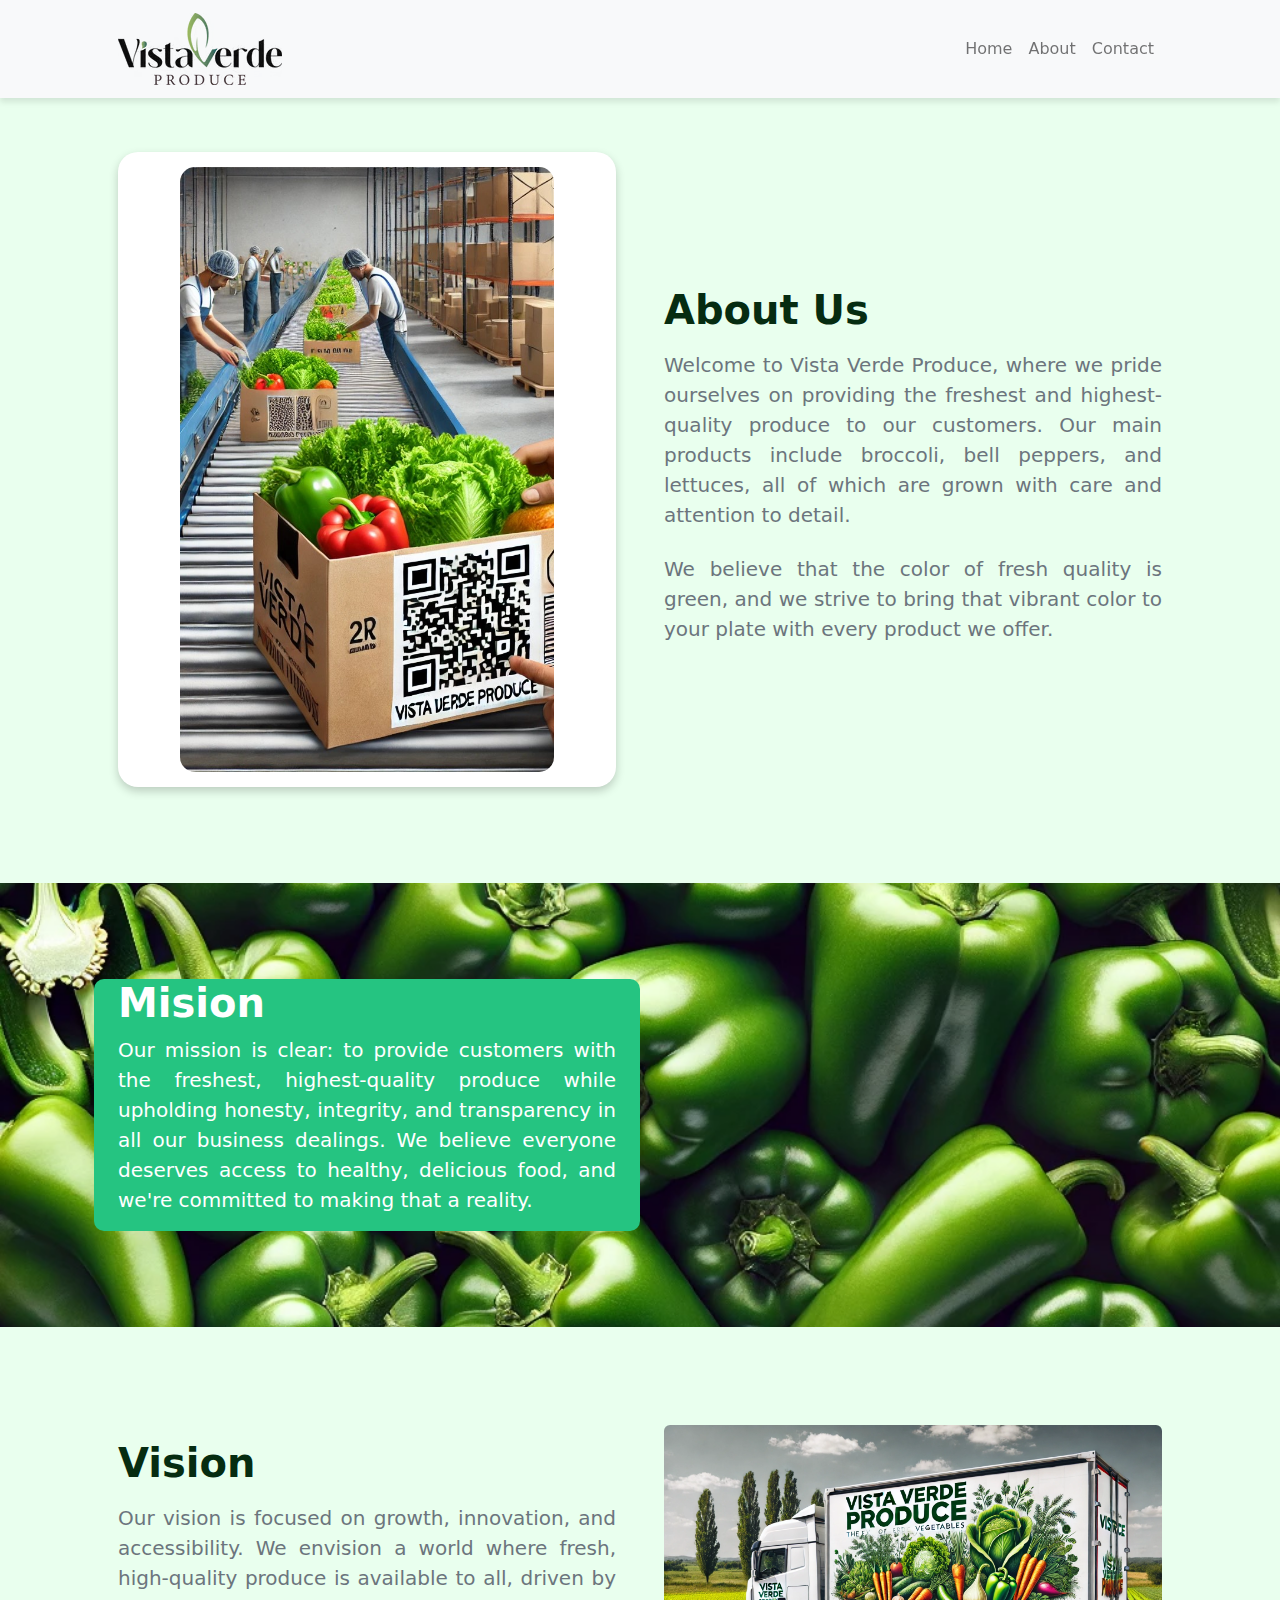
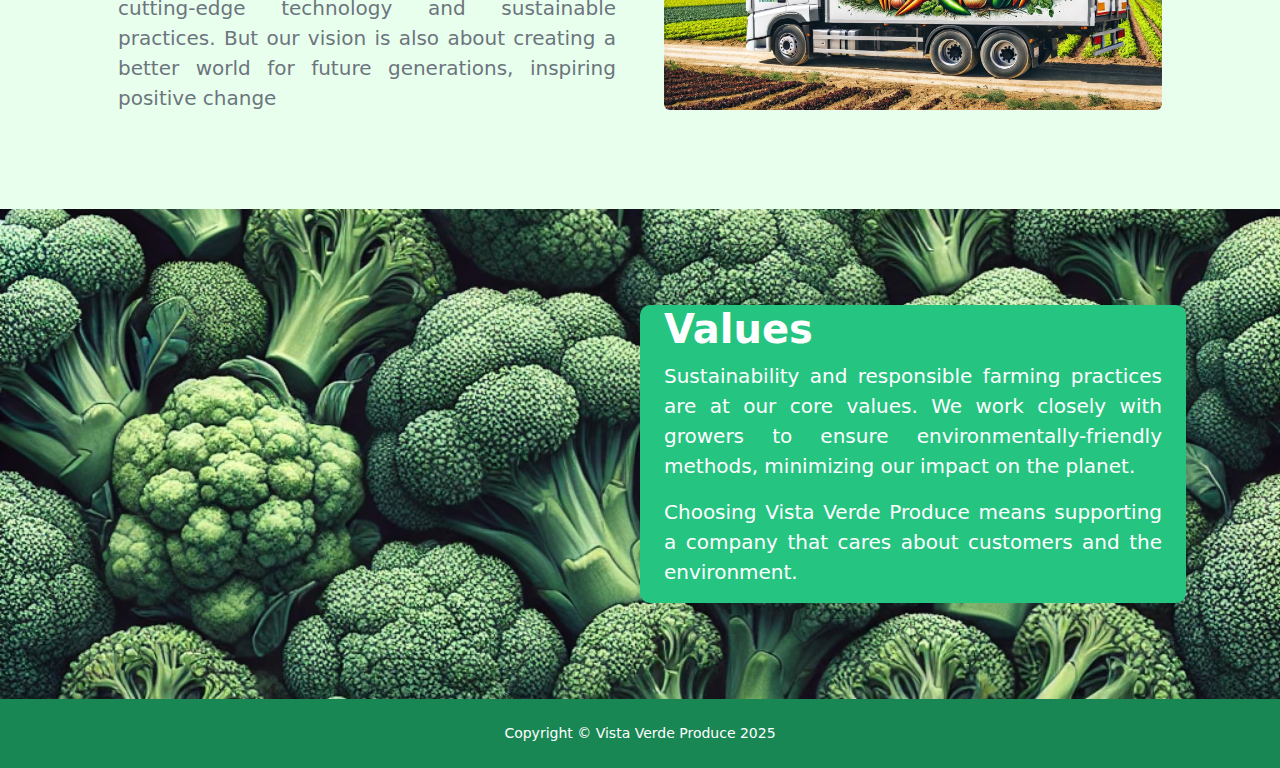
==== about.html @ c7679727 "About" ====
<!DOCTYPE html>
<html lang="en">
    <head>
        <meta charset="utf-8" />
        <meta name="viewport" content="width=device-width, initial-scale=1, shrink-to-fit=no" />
        <meta name="description" content="" />
        <meta name="author" content="" />
        <title>Vista Verde Produce - About</title>
        <!-- Favicon-->
        <link rel="icon" type="image/png" href="assets/GlifoVerdeP.avif" />
        <!-- Bootstrap icons-->
        <link href="https://cdn.jsdelivr.net/npm/bootstrap-icons@1.5.0/font/bootstrap-icons.css" rel="stylesheet" />
        <!-- Core theme CSS (includes Bootstrap)-->
        <link href="css/styles.css" rel="stylesheet" />
        <style>
            .navbar {
                position: fixed;
                top: 0;
                width: 100%;
                z-index: 1000;
                box-shadow: 0 4px 6px rgba(0, 0, 0, 0.1);
            }
            body {
                padding-top: 56px;
            }
            .navbar-collapse {
                background-color: white;
                position: absolute;
                width: 100%;
                left: 0;
                top: 100%;
                box-shadow: 0 4px 6px rgba(0, 0, 0, 0.1);
            }
            @media (min-width: 992px) {
                .navbar-collapse {
                    position: relative;
                    background-color: transparent;
                    box-shadow: none;
                }
            }
        </style>
    </head>
    <body class="d-flex flex-column">
        <main class="flex-shrink-0">
            <!-- Navigation-->
            <nav class="navbar navbar-expand-lg navbar-light bg-light">
                <div class="container px-5">
                    <a class="navbar-brand" href="index.html"><img src="assets/logo Oficial VistaVerde Produce1080x1080.avif" ></a>
                    <button class="navbar-toggler" type="button" data-bs-toggle="collapse" data-bs-target="#navbarSupportedContent" aria-controls="navbarSupportedContent" aria-expanded="false" aria-label="Toggle navigation"><span class="navbar-toggler-icon"></span></button>
                    <div class="collapse navbar-collapse" id="navbarSupportedContent">
                        <ul class="navbar-nav ms-auto mb-2 mb-lg-0">
                            <li class="nav-item"><a class="nav-link" href="index.html">Home</a></li>
                            <li class="nav-item"><a class="nav-link" href="about.html">About</a></li>
                            <li class="nav-item"><a class="nav-link" href="#">Contact</a></li>
                        </ul>
                    </div>
                </div>
            </nav>

            <!-- About Us Section-->
            <section class="py-5 " id="scroll-target"  style="background-color: #e9ffee;">
                <div class="container px-5 my-5">
                    <div class="row gx-5 align-items-center">
                       
                        <div class="col-lg-6 col-xxl-6 d-flex justify-content-center">
                            <div class="image-container">
                                <img class="img-fluid" src="assets/middle-factory.jpg" alt="Factory Produce" />
                            </div>
                        </div>
                        <div class="col-lg-6">
                            <h1 class="fw-bolder mb-3 my-3" style="color:rgb(6, 44, 17)">About Us</h1>
                            <p class="lead fw-normal text-muted mb-4" style="text-align: justify;">
                                Welcome to Vista Verde Produce, where we pride ourselves on providing the freshest and highest-quality produce to our customers. 
                                Our main products include broccoli, bell peppers, and lettuces, all of which are grown with care and attention to detail. 
                            </p>
                            <p class="lead fw-normal text-muted mb-4" style="text-align: justify;"> 
                                We believe that the color of fresh quality is green, and we strive to bring that vibrant color to your plate with every product we offer.
                            </p>
                        </div>
                    </div>
                </div>
            </section>

          <!-- Mision -->
            <section class="py-5 bg-image-green text-white" id="scroll-target">
                <div class="container px-5 my-5">
                    <div class="row gx-5 align-items-center">
                        <div class="col-lg-6" style="background-color: #25c481; border-radius: 10px; text-align: justify;">
                            <h1 class="fw-bolder">Mision</h1>
                            <p class="lead fw-normal">
                                Our mission is clear: to provide customers with the freshest, highest-quality produce while upholding honesty, integrity, and transparency in all our business dealings. 
                                We believe everyone deserves access to healthy, delicious food, and we're committed to making that a reality.
                            </p>
                        </div>
                    </div>
                </div>
            </section>
            
            <!-- Vision -->
            <section class="py-5"  style="background-color: #e9ffee;">
                <div class="container px-5 my-5">
                    <div class="row gx-5 align-items-center">
                        <div class="col-lg-6 order-first order-lg-last"><img class="img-fluid rounded mb-5 mb-lg-0" src="assets/master-truck.webp" alt="..." /></div>
                        <div class="col-lg-6">
                            <h1 class="fw-bolder mb-3 my-3" style="color:rgb(6, 44, 17)">Vision</h1>
                            <p class="lead fw-normal text-muted mb-0" style="text-align: justify;">
                                Our vision is focused on growth, innovation, and accessibility. We envision a world where fresh, high-quality produce is available to all, driven by cutting-edge technology and sustainable practices. 
                                But our vision is also about creating a better world for future generations, inspiring positive change
                            </p>
                        </div>
                    </div>
                </div>
            </section>

            <!-- Values -->
            <section class="py-5 bg-image-broccoli text-white" id="scroll-target" >
                <div class="container px-5 my-5">
                    <div class="row gx-5 align-items-center">
                        <div class="col-lg-6 offset-lg-6" style="background-color: #25c481; border-radius: 10px; text-align: justify;">
                            <h1 class="fw-bolder">Values</h1>
                            <p class="lead fw-normal">
                                Sustainability and responsible farming practices are at our core values. We work closely with growers to ensure environmentally-friendly methods,
                                minimizing our impact on the planet.
                            </p>
                            <p class="lead fw-normal">Choosing Vista Verde Produce means supporting a company that cares about customers and the environment.</p>
                        </div>
                    </div>
                </div>
            </section>

        </main>
        <!-- Footer-->
        <footer class="bg-success py-4 mt-auto">
            <div class="container px-5">
                <div class="row align-items-center justify-content-between flex-column flex-sm-row">
                    <div class="text-center">
                        <div class="col-auto"><div class="small m-0 text-white">Copyright &copy; Vista Verde Produce 2025</div></div>
                    </div>
                    
                </div>
            </div>
        </footer>
        <!-- Bootstrap core JS-->
        <script src="https://cdn.jsdelivr.net/npm/bootstrap@5.2.3/dist/js/bootstrap.bundle.min.js"></script>
        <!-- Core theme JS-->
        <script src="js/scripts.js"></script>
    </body>
</html>
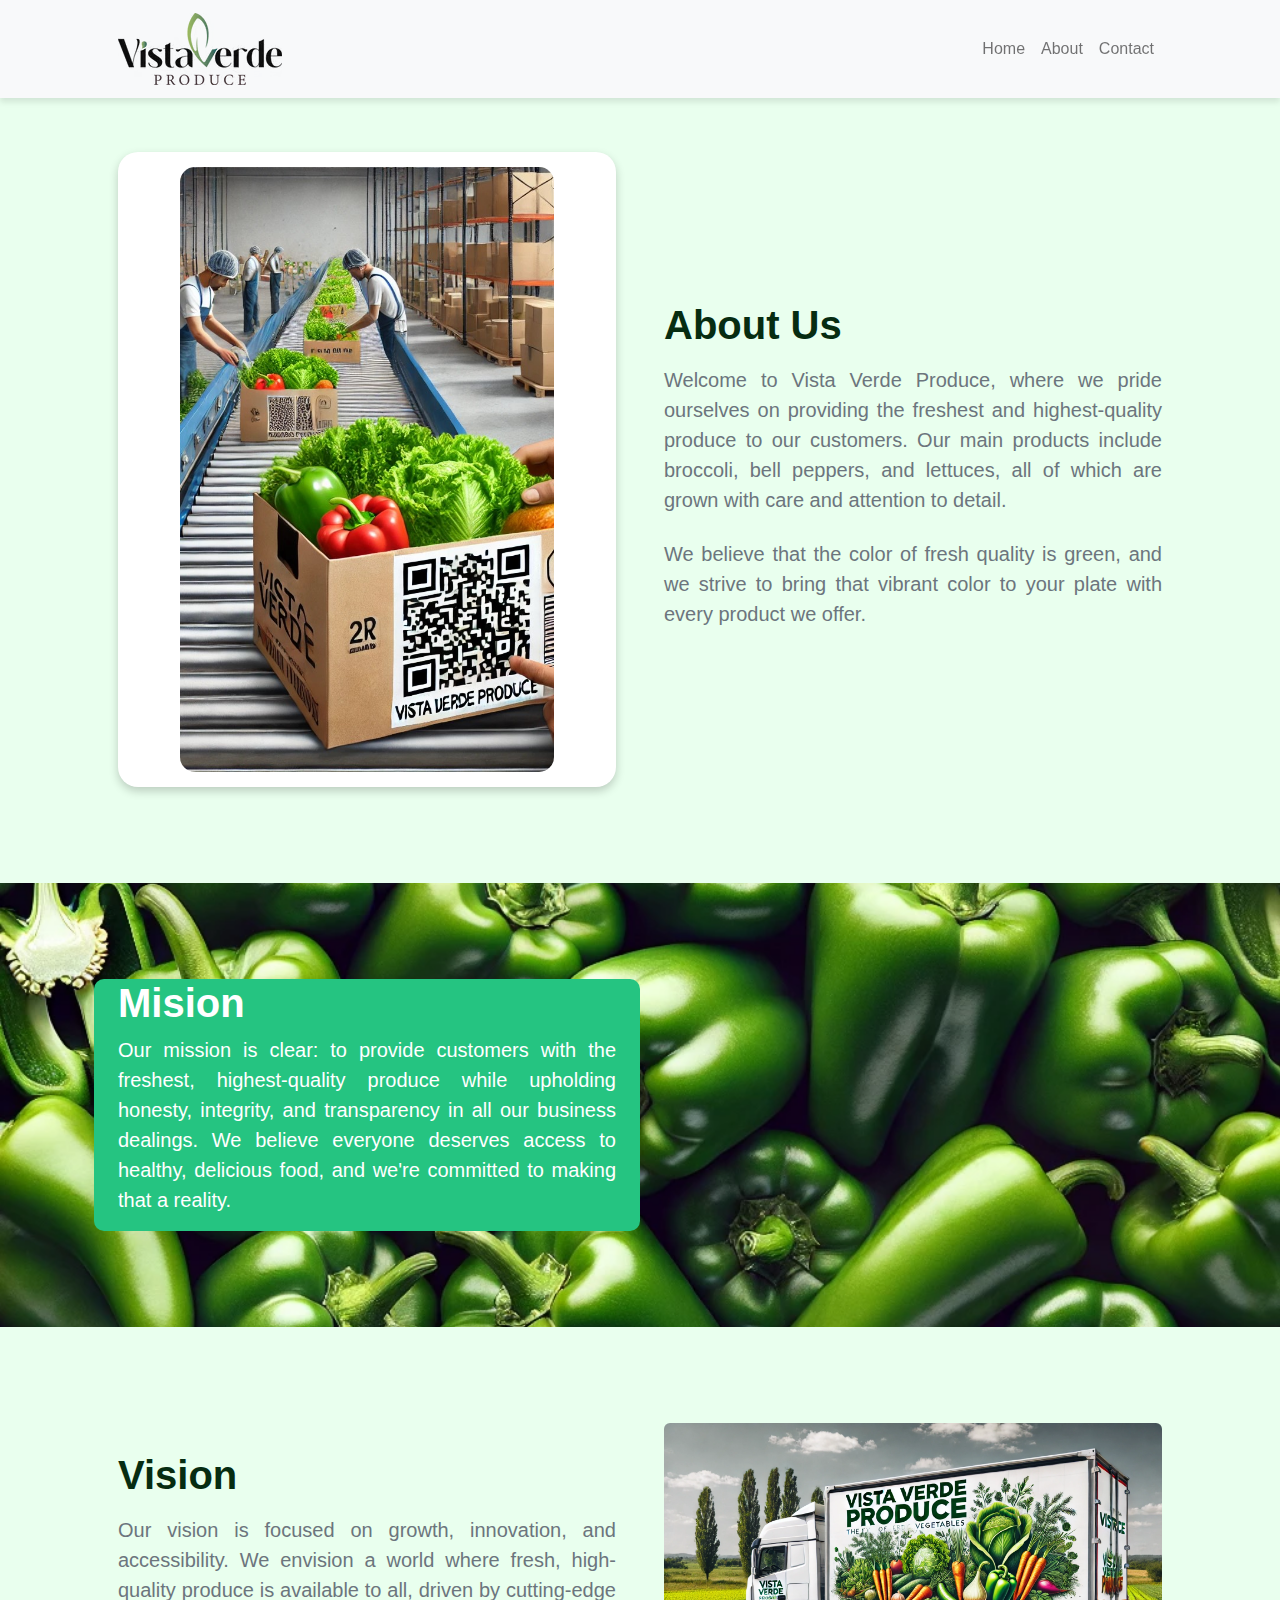
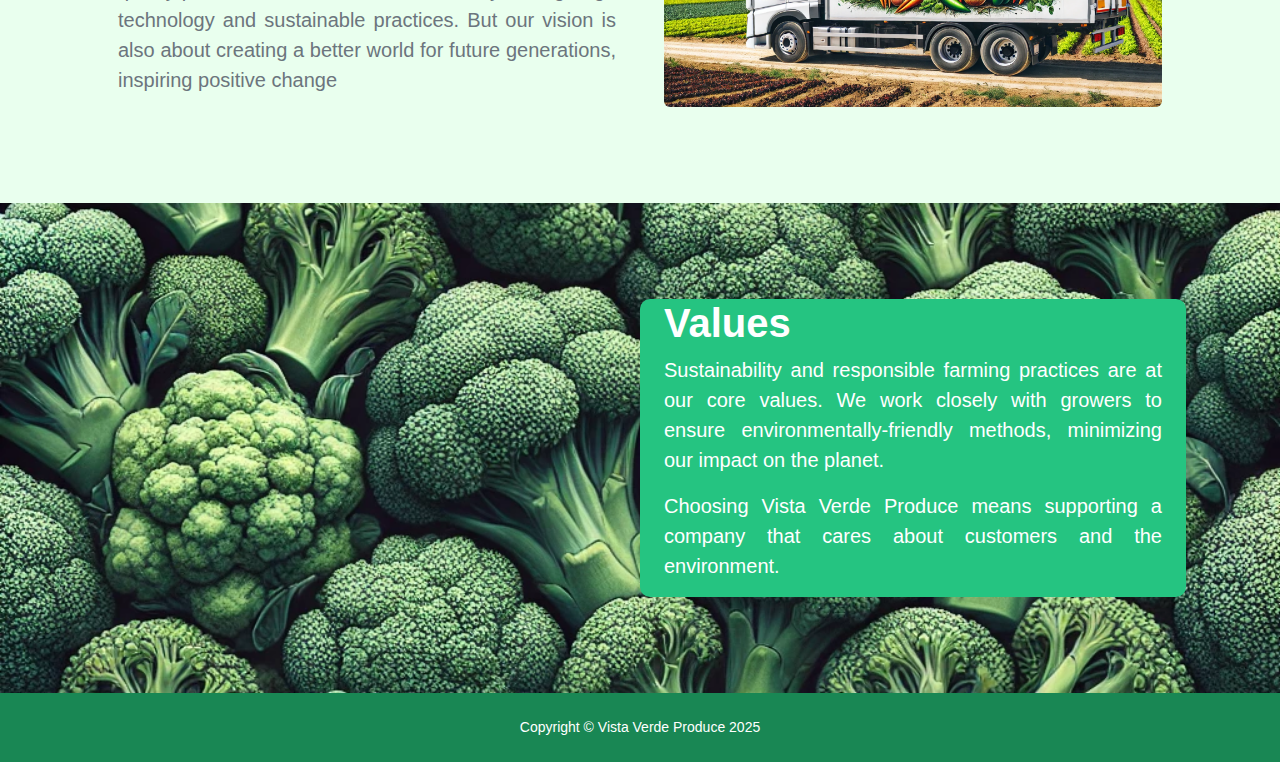
==== commit 2b9b48ba: "25 Marzo 2025" ====
--- a/about.html
+++ b/about.html
@@ -64,7 +64,7 @@
                        
                         <div class="col-lg-6 col-xxl-6 d-flex justify-content-center">
                             <div class="image-container">
-                                <img class="img-fluid" src="assets/middle-factory.jpg" alt="Factory Produce" />
+                                <img class="img-fluid" src="assets/about/s1-img1.jpg" alt="Factory Produce" />
                             </div>
                         </div>
                         <div class="col-lg-6">
@@ -100,7 +100,7 @@
             <section class="py-5"  style="background-color: #e9ffee;">
                 <div class="container px-5 my-5">
                     <div class="row gx-5 align-items-center">
-                        <div class="col-lg-6 order-first order-lg-last"><img class="img-fluid rounded mb-5 mb-lg-0" src="assets/master-truck.webp" alt="..." /></div>
+                        <div class="col-lg-6 order-first order-lg-last"><img class="img-fluid rounded mb-5 mb-lg-0" src="assets/about/s3-img1.webp" alt="..." /></div>
                         <div class="col-lg-6">
                             <h1 class="fw-bolder mb-3 my-3" style="color:rgb(6, 44, 17)">Vision</h1>
                             <p class="lead fw-normal text-muted mb-0" style="text-align: justify;">
